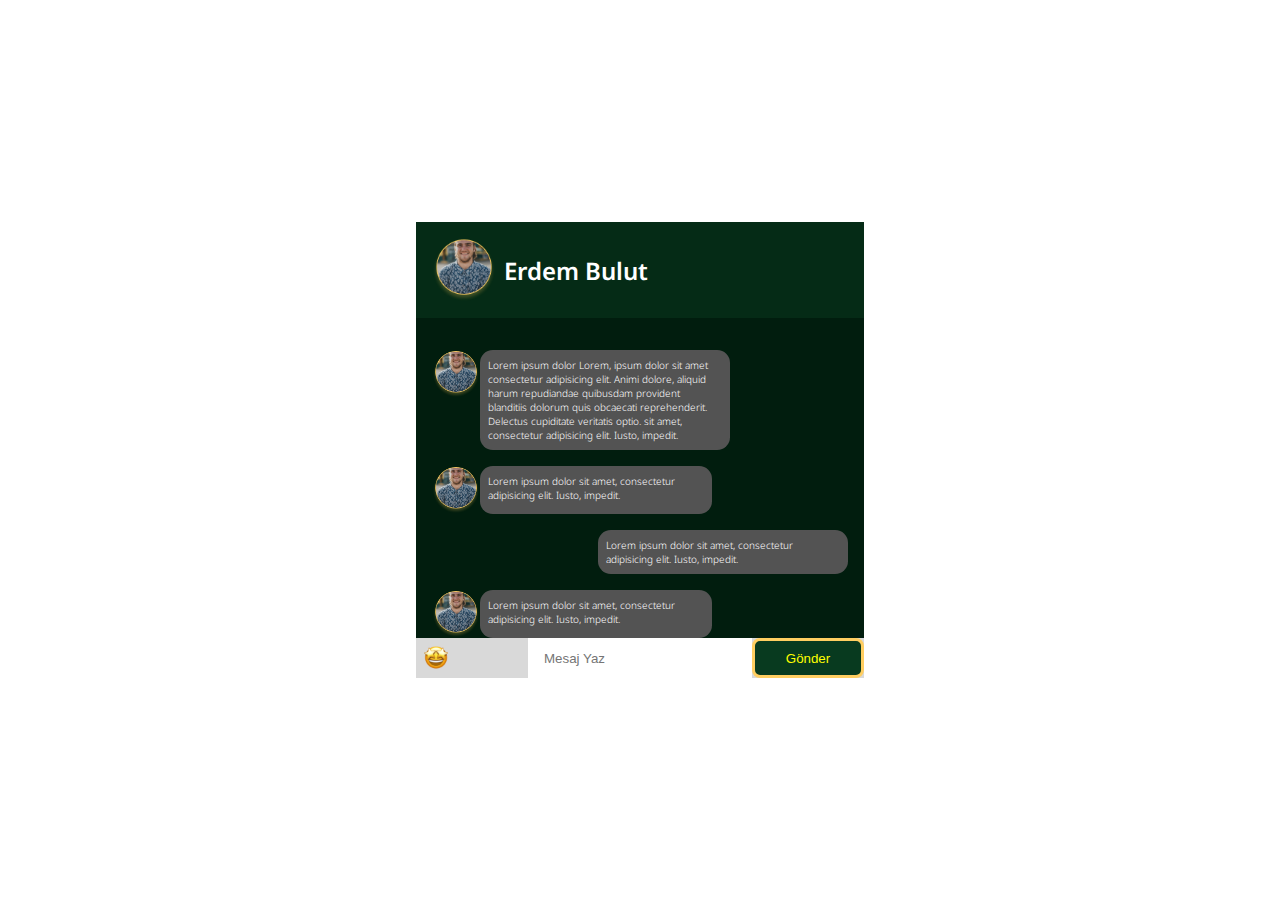
==== message/messageBox/index.html @ bcd2628c "aa" ====
<!DOCTYPE html>
<html lang="en">
<head>
    <meta charset="UTF-8">
    <meta http-equiv="X-UA-Compatible" content="IE=edge">
    <meta name="viewport" content="width=device-width, initial-scale=1.0">
    <title>Document</title>
    <link rel="stylesheet" href="style.css">
    <link rel="stylesheet" href="https://cdnjs.cloudflare.com/ajax/libs/font-awesome/6.3.0/css/all.min.css" integrity="sha512-SzlrxWUlpfuzQ+pcUCosxcglQRNAq/DZjVsC0lE40xsADsfeQoEypE+enwcOiGjk/bSuGGKHEyjSoQ1zVisanQ==" crossorigin="anonymous" referrerpolicy="no-referrer" />
</head>
<body>


    <div class="message-box">
        <div class="header">
            <div class="left-side">
                <img src="../assets/images/Ellipse5.png" alt="">
                <p>Erdem Bulut</p>
            </div>
            <div class="right-side">
                <i class="fa-solid fa-phone"></i>
                <i class="fa-solid fa-camera"></i>
                <i class="fa-solid fa-ban"></i>
                <i class="fa-solid fa-minus"></i>
                <i class="fa-solid fa-xmark"></i>
            </div>
        </div>
        <div class="body">
            <div class="taken-message">
                <img src="../assets/images/Ellipse5.png" alt="">
                <p class="text">Lorem ipsum dolor Lorem, ipsum dolor sit amet consectetur adipisicing elit. Animi dolore, aliquid harum repudiandae quibusdam provident blanditiis dolorum quis obcaecati reprehenderit. Delectus cupiditate veritatis optio. sit amet, consectetur adipisicing elit. Iusto, impedit.</p>
            </div>
            <div class="taken-message">
                <img src="../assets/images/Ellipse5.png" alt="">
                <p class="text">Lorem ipsum dolor sit amet, consectetur adipisicing elit. Iusto, impedit.</p>
            </div>
            <div class="send-message">
                <p class="text">Lorem ipsum dolor sit amet, consectetur adipisicing elit. Iusto, impedit.</p>
            </div>
            <div class="taken-message">
                <img src="../assets/images/Ellipse5.png" alt="">
                <p class="text">Lorem ipsum dolor sit amet, consectetur adipisicing elit. Iusto, impedit.</p>
            </div>
            <div class="taken-message">
                <img src="../assets/images/Ellipse5.png" alt="">
                <p class="text">Lorem ipsum dolor sit amet, consectetur adipisicing elit. Iusto, impedit.</p>
            </div>
            <div class="send-message">
                <img src="../assets/images/Ellipse5.png" alt="">
                <p class="text">Lorem ipsum dolor sit amet, consectetur adipisicing elit. Iusto, impedit.</p>
            </div>
            <div class="send-message">
                <img src="../assets/images/Ellipse5.png" alt="">
                <p class="text">Lorem ipsum dolor sit amet, consectetur adipisicing elit. Iusto, impedit.</p>
            </div>
            <div class="taken-message">
                <img src="../assets/images/Ellipse5.png" alt="">
                <p class="text">Lorem ipsum dolor sit amet, consectetur adipisicing elit. Iusto, impedit.</p>
            </div>
            <div class="taken-message">
                <img src="../assets/images/Ellipse5.png" alt="">
                <p class="text">Lorem ipsum dolor sit amet, consectetur adipisicing elit. Iusto, impedit.</p>
            </div>
            
            
        </div>
        <div class="footer">
            <div class="left">
                <img src="../assets/icons/StarStruck.svg" alt="">
                <i class="fa-solid fa-paperclip"></i>
                <i class="fa-solid fa-microphone"></i>
            </div>
            <div class="mid"><input placeholder="Mesaj Yaz"/></div>
            <div class="right"><button>Gönder</button></div>
        </div>
    </div>
    
</body>
</html>
---- message/messageBox/style.css ----
@import url("https://fonts.googleapis.com/css2?family=Noto+Sans:ital,wght@0,100;0,200;0,300;0,400;0,500;0,600;0,700;0,800;0,900;1,100;1,200;1,300;1,400;1,500;1,600;1,700;1,800;1,900&display=swap");
* {
  margin: 0;
  padding: 0;
  box-sizing: border-box;
  text-decoration: none;
}

html, body {
  height: 100%;
  display: flex;
  align-items: center;
  justify-content: center;
  font-family: "Noto Sans", sans-serif;
}

.message-box {
  width: 28rem;
  background-color: #011D0E;
}
.message-box .header {
  padding: 1rem;
  display: flex;
  justify-content: space-between;
  align-items: center;
  background-color: #052B16;
}
.message-box .header .left-side {
  display: flex;
  align-items: center;
  gap: 0.5rem;
  color: #fff;
  font-size: 1.5rem;
  font-weight: 600;
}
.message-box .header .left-side img {
  width: 4rem;
  height: 4rem;
}
.message-box .header .right-side {
  padding-right: 1rem;
  display: flex;
  align-items: center;
  gap: 1rem;
  font-size: 1.3rem;
  color: #FFCE61;
}
.message-box .header .right-side i {
  cursor: pointer;
}
.message-box .body {
  font-size: 10px;
  padding: 1rem;
  display: flex;
  flex-direction: column;
  align-items: flex-start;
  max-height: 20rem;
  min-height: 20rem;
  overflow-y: scroll;
}
.message-box .body::-webkit-scrollbar-track {
  background-color: #052b16;
  border-radius: 0.7rem;
}
.message-box .body::-webkit-scrollbar {
  width: 1rem;
}
.message-box .body::-webkit-scrollbar-thumb {
  border-radius: 0.7rem;
  background-color: #e6b424;
}
.message-box .body .taken-message {
  display: flex;
  margin-top: 1rem;
}
.message-box .body .taken-message img {
  width: 3rem;
  height: 3rem;
}
.message-box .body .taken-message .text {
  background-color: #535353;
  color: #fff;
  width: 60%;
  font-weight: 300;
  border-radius: 0.8rem;
  padding: 0.5rem;
}
.message-box .body .send-message {
  background-color: #535353;
  width: 60%;
  align-self: flex-end;
  margin-top: 1rem;
  color: #fff;
  font-weight: 300;
  border-radius: 0.8rem;
  padding: 0.5rem;
}
.message-box .body .send-message img {
  display: none;
}
.message-box .footer {
  background-color: #D9D9D9;
  display: flex;
}
.message-box .footer .left {
  width: 25%;
  display: flex;
  align-items: center;
  font-size: 1.5rem;
  color: black;
  justify-content: space-between;
  padding: 0.5rem;
}
.message-box .footer .left img {
  width: 1.5rem;
  height: 1.5rem;
  cursor: pointer;
}
.message-box .footer .left i {
  cursor: pointer;
}
.message-box .footer .mid {
  width: 50%;
}
.message-box .footer .mid input {
  width: 100%;
  height: 100%;
  padding: 0 1rem;
  outline: none;
  border: none;
}
.message-box .footer .right {
  width: 25%;
}
.message-box .footer .right button {
  width: 100%;
  height: 100%;
  color: yellow;
  background: #083A1F;
  border: 3px solid #FFCE61;
  border-radius: 0.5rem;
  cursor: pointer;
}/*# sourceMappingURL=style.css.map */
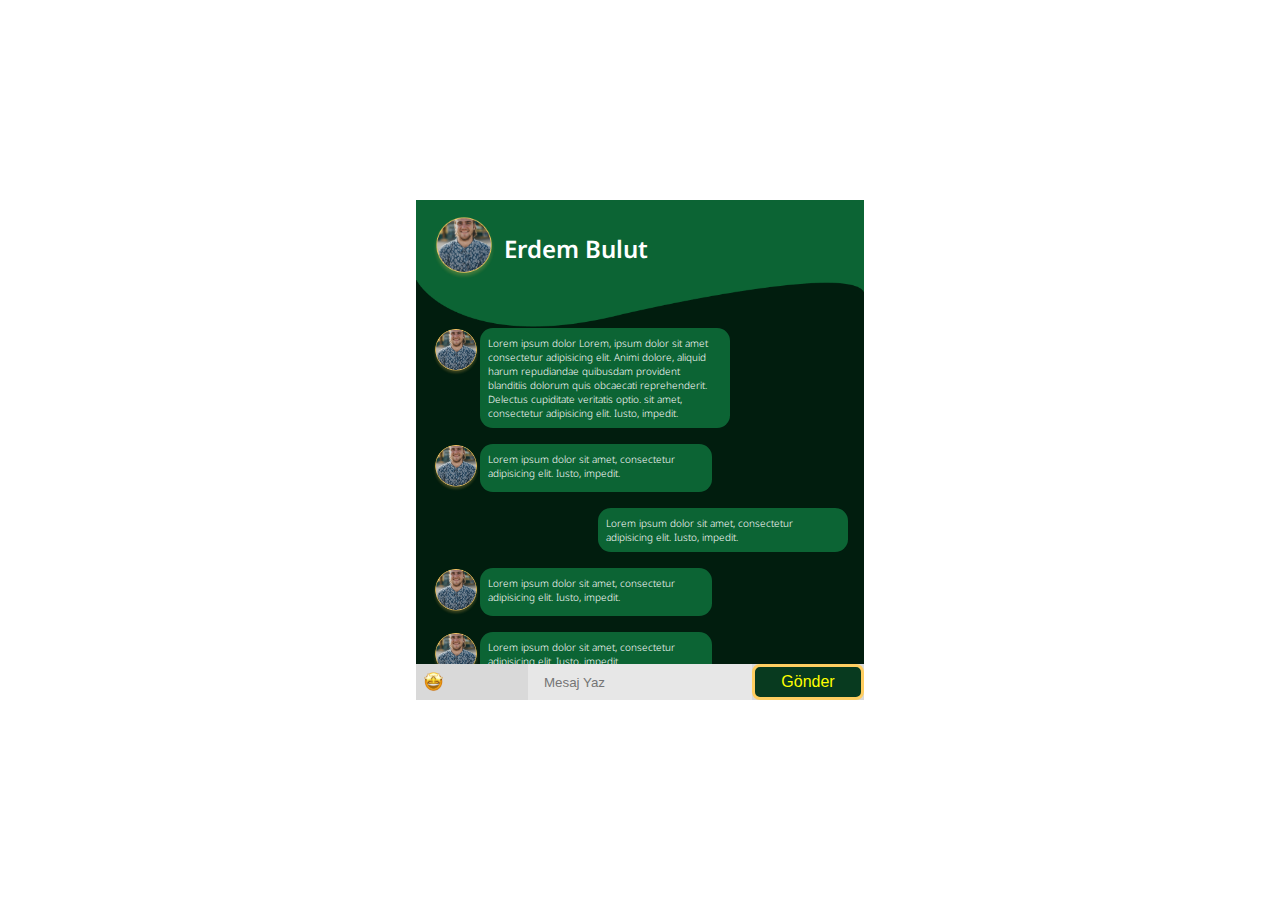
==== commit b117ccd5: "support" ====
--- a/message/messageBox/index.html
+++ b/message/messageBox/index.html
@@ -13,16 +13,22 @@
 
     <div class="message-box">
         <div class="header">
-            <div class="left-side">
-                <img src="../assets/images/Ellipse5.png" alt="">
-                <p>Erdem Bulut</p>
+            <div class="header-top">
+                <div class="left-side">
+                    <img src="../assets/images/Ellipse5.png" alt="">
+                    <p>Erdem Bulut</p>
+                </div>
+                <div class="right-side">
+                    <i class="fa-solid fa-phone"></i>
+                    <i class="fa-solid fa-camera"></i>
+                    <i class="fa-solid fa-ban"></i>
+                    <i class="fa-solid fa-minus"></i>
+                    <i class="fa-solid fa-xmark"></i>
+                </div>
             </div>
-            <div class="right-side">
-                <i class="fa-solid fa-phone"></i>
-                <i class="fa-solid fa-camera"></i>
-                <i class="fa-solid fa-ban"></i>
-                <i class="fa-solid fa-minus"></i>
-                <i class="fa-solid fa-xmark"></i>
+            <div class="header-bottom">
+            <img src="../assets/images/Vector615.png" alt="">
+
             </div>
         </div>
         <div class="body">
--- a/message/messageBox/style.css
+++ b/message/messageBox/style.css
@@ -6,7 +6,8 @@
   text-decoration: none;
 }
 
-html, body {
+html,
+body {
   height: 100%;
   display: flex;
   align-items: center;
@@ -16,16 +17,32 @@
 
 .message-box {
   width: 28rem;
-  background-color: #011D0E;
+  background-color: #011d0e;
 }
 .message-box .header {
-  padding: 1rem;
+  display: flex;
+  flex-direction: column;
+  position: relative;
+}
+.message-box .header .header-bottom {
+  position: absolute;
+  top: 1rem;
+  width: 100%;
+  border-top: 1px solid red;
+}
+.message-box .header .header-bottom img {
+  width: 100%;
+  height: auto;
+  position: relative;
+}
+.message-box .header .header-top {
   display: flex;
   justify-content: space-between;
-  align-items: center;
-  background-color: #052B16;
+  background-color: #0c6434;
+  z-index: 1;
+  padding: 1rem 1rem 0rem 1rem;
 }
-.message-box .header .left-side {
+.message-box .header .header-top .left-side {
   display: flex;
   align-items: center;
   gap: 0.5rem;
@@ -33,41 +50,46 @@
   font-size: 1.5rem;
   font-weight: 600;
 }
-.message-box .header .left-side img {
+.message-box .header .header-top .left-side img {
   width: 4rem;
   height: 4rem;
 }
-.message-box .header .right-side {
+.message-box .header .header-top .right-side {
   padding-right: 1rem;
   display: flex;
   align-items: center;
   gap: 1rem;
-  font-size: 1.3rem;
-  color: #FFCE61;
+  font-size: 1.1rem;
+  font-weight: 100;
+  color: #fff;
 }
-.message-box .header .right-side i {
+.message-box .header .header-top .right-side i {
   cursor: pointer;
 }
 .message-box .body {
   font-size: 10px;
   padding: 1rem;
+  padding-top: 2rem;
   display: flex;
   flex-direction: column;
   align-items: flex-start;
-  max-height: 20rem;
-  min-height: 20rem;
+  max-height: 24rem;
+  min-height: 24rem;
   overflow-y: scroll;
 }
 .message-box .body::-webkit-scrollbar-track {
-  background-color: #052b16;
+  background-color: #0c6434;
   border-radius: 0.7rem;
+  z-index: 999;
 }
 .message-box .body::-webkit-scrollbar {
-  width: 1rem;
+  width: 0.5rem;
+  z-index: 999;
 }
 .message-box .body::-webkit-scrollbar-thumb {
   border-radius: 0.7rem;
   background-color: #e6b424;
+  z-index: 999;
 }
 .message-box .body .taken-message {
   display: flex;
@@ -78,7 +100,7 @@
   height: 3rem;
 }
 .message-box .body .taken-message .text {
-  background-color: #535353;
+  background-color: #0c6434;
   color: #fff;
   width: 60%;
   font-weight: 300;
@@ -86,7 +108,7 @@
   padding: 0.5rem;
 }
 .message-box .body .send-message {
-  background-color: #535353;
+  background-color: #0c6434;
   width: 60%;
   align-self: flex-end;
   margin-top: 1rem;
@@ -99,7 +121,7 @@
   display: none;
 }
 .message-box .footer {
-  background-color: #D9D9D9;
+  background-color: #d9d9d9;
   display: flex;
 }
 .message-box .footer .left {
@@ -112,12 +134,13 @@
   padding: 0.5rem;
 }
 .message-box .footer .left img {
-  width: 1.5rem;
-  height: 1.5rem;
+  width: 1.2rem;
+  height: 1.2rem;
   cursor: pointer;
 }
 .message-box .footer .left i {
   cursor: pointer;
+  font-size: 1.2rem;
 }
 .message-box .footer .mid {
   width: 50%;
@@ -128,6 +151,7 @@
   padding: 0 1rem;
   outline: none;
   border: none;
+  background-color: #e7e7e7;
 }
 .message-box .footer .right {
   width: 25%;
@@ -136,8 +160,10 @@
   width: 100%;
   height: 100%;
   color: yellow;
-  background: #083A1F;
-  border: 3px solid #FFCE61;
+  background: #083a1f;
+  border: 3px solid #ffce61;
   border-radius: 0.5rem;
   cursor: pointer;
+  font-weight: 500;
+  font-size: 1rem;
 }/*# sourceMappingURL=style.css.map */